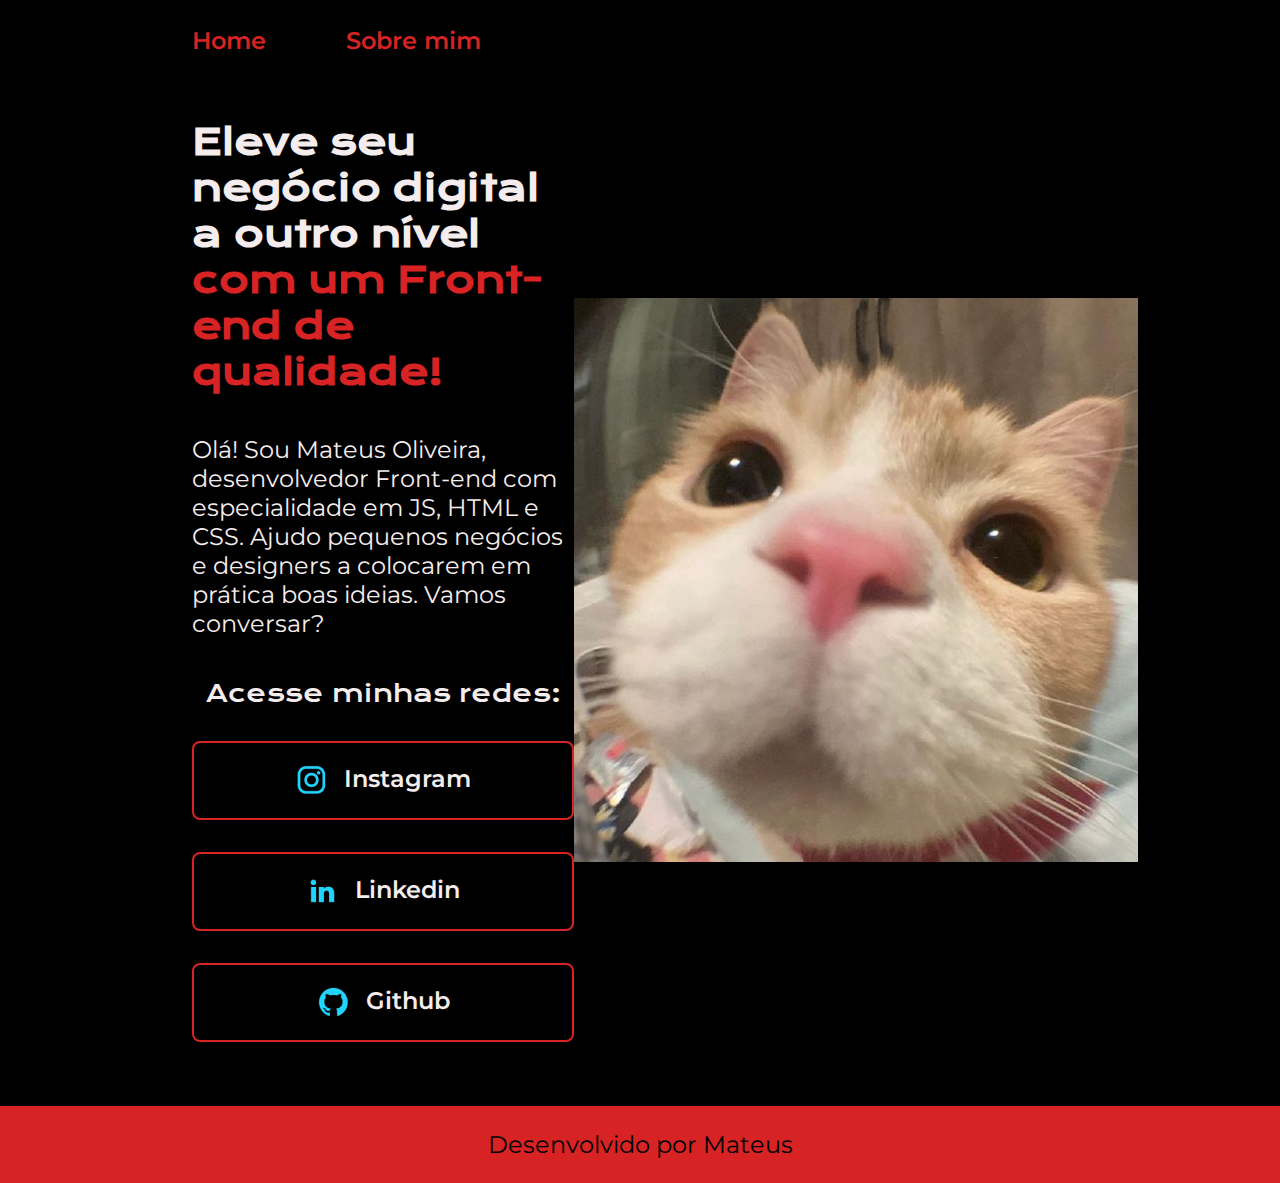
==== index.html @ e353abf3 "first commit" ====
<!DOCTYPE html>
<html lang="pt-br">
<head>
    <meta charset="UTF-8">
    <meta name="viewport" content="width=device-width, initial-scale=1.0">
    <title>Portfolio Mateus</title>
    <link rel="stylesheet" href="./styles/estilizando.css">
</head>
<body>
    <header class="cabecalho">
        <nav class="cabecalho1">
            <a class="menulink" href="index.html">Home</a>
            <a class="menulink" href="about.html">Sobre mim</a>
        </nav>
    </header>
    <main class="apresentacao">
        <section class="apresentacao__conteudo">
            <h1 class="titulo">Eleve seu negócio digital a outro nível <strong class="titulo-destaque"> com um Front-end de qualidade!</strong></h1>
            <p class="texto">Olá! Sou Mateus Oliveira, desenvolvedor Front-end com especialidade em JS, HTML e CSS. Ajudo pequenos negócios e designers a colocarem em prática boas ideias. Vamos conversar?</p>
        <div class="link">
            <h2 class="subtitulo"> Acesse minhas redes: </h2>
            <a class="link__link" href="https://instagram.com/mateusolvz" >
                <img src="./assets/instagram.png" alt="logo instagram">
                Instagram
            </a>
            <a class="link__link" href="https://linkedin.com/in/mateusoliveiraguimaraes" >
                <img src="./assets/linkedin.png" alt="logo linkedin">
                Linkedin
            </a>
            <a class="link__link" href="https://github.com/mateeusol" >
                <img src="./assets/github.png" alt="logo github">
                Github
            </a>
        </div>
        </section>
            <img src="./assets/eu2.jpg" alt="Foto do Mateus">
    </main>
    <footer class="rodape">
        <p>Desenvolvido por Mateus</p>
    </footer>
</body>
</html>
---- styles/estilizando.css ----
@import url('https://fonts.googleapis.com/css2?family=Krona+One&family=Montserrat:wght@400;600&display=swap');

:root {
    --cor-primaria: #000000;
    --cor-secundaria:  #F5EDED;
    --cor-terciaria:  #D72323;
    --cor-hover: #3E3636;

    --fonte-principal: "Krona one", sans-serif;
    --fonte-secundaria: "Montserrat", sans-serif;
}


* {
    margin: 0;
    padding: 0;
}

body {
    box-sizing: border-box;
    background-color: var(--cor-primaria);
    color: var(--cor-secundaria);
}

.cabecalho {
    padding: 2% 0 0 15%;
}

.cabecalho1 { 
    display: flex;
    gap: 80px;
}

.menulink {
    font-family: var(--fonte-secundaria);
    font-size: 24px;
    font-weight: 600;
    color: var(--cor-terciaria);
    text-decoration: none;
}


.titulo-destaque{
    color: var(--cor-terciaria);
    
}


.apresentacao {
    padding: 5% 15%;
    display: flex;
    align-items: center;
    justify-content: space-between;
}

.apresentacao__conteudo {
    width: 615px;
    display: flex;
    flex-direction: column;
    gap: 40px;
}
.titulo {
font-size: 36px;
font-family: var(--fonte-principal);


}
.texto {
    font-size: 24px;
    font-family: var(--fonte-secundaria);
;
}

.link {
    display: flex;
    flex-direction: column;
    justify-content: space-between;
    align-items: center;
    gap: 32px;
}

.subtitulo {
    font-family: var(--fonte-principal);
    font-weight: 400;
    font-size: 24px;
}

.link__link {
    display: flex;
    justify-content: center;
    gap: 16px;
    border: 2px solid var(--cor-terciaria);
    width: 378px;
    text-align: center;
    border-radius: 8px;
    font-size: 24px;
    font-weight: 600;
    padding: 21.5px 0;
    text-decoration: none;
    color: var(--cor-secundaria);
    font-family: var(--fonte-secundaria);
    
}

.link__link:hover {
    background-color: var(--cor-hover);
    cursor: pointer;
}

.rodape {
    color: var(--cor-primaria);
    background-color: var(--cor-terciaria);
    padding: 24px;
    text-align: center;
    font-family: var(--fonte-secundaria);
    font-size: 24px;
    font-weight: 400;
}
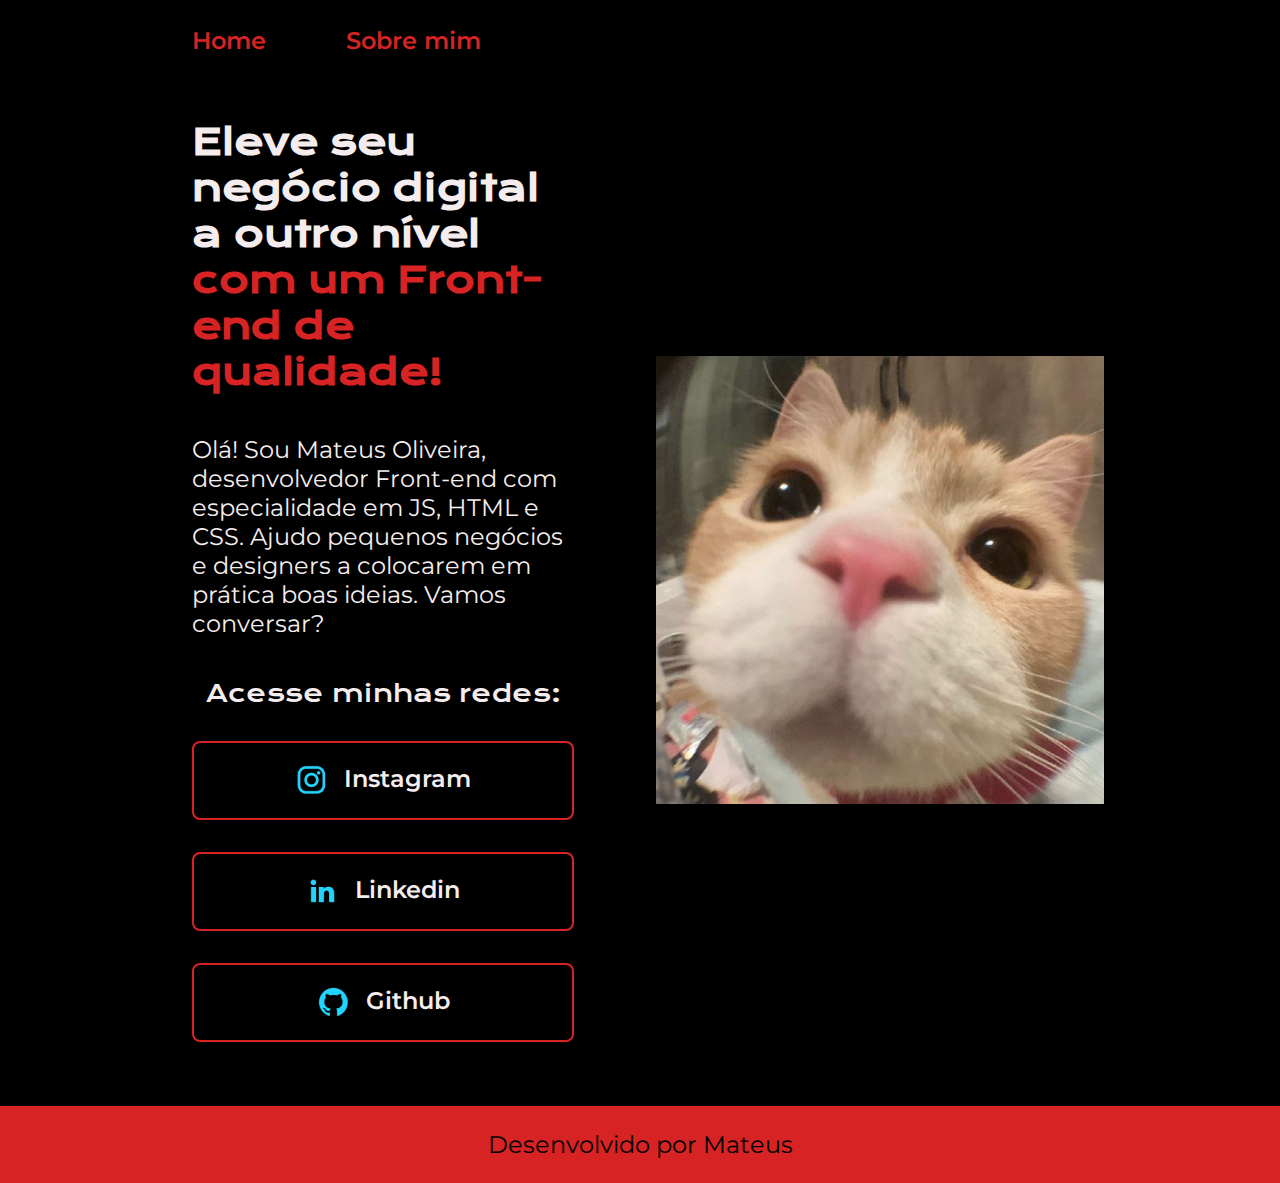
==== commit 0ca6f33f: "meu portfolio" ====
--- a/index.html
+++ b/index.html
@@ -33,7 +33,7 @@
             </a>
         </div>
         </section>
-            <img src="./assets/eu2.jpg" alt="Foto do Mateus">
+            <img class="apresentacao_imagem" src="./assets/eu2.jpg" alt="Foto do Mateus">
     </main>
     <footer class="rodape">
         <p>Desenvolvido por Mateus</p>
--- a/styles/estilizando.css
+++ b/styles/estilizando.css
@@ -33,7 +33,7 @@
 
 .menulink {
     font-family: var(--fonte-secundaria);
-    font-size: 24px;
+    font-size: 1.5rem;
     font-weight: 600;
     color: var(--cor-terciaria);
     text-decoration: none;
@@ -51,22 +51,23 @@
     display: flex;
     align-items: center;
     justify-content: space-between;
+    gap: 82px;
 }
 
 .apresentacao__conteudo {
-    width: 615px;
+    width: 50%;
     display: flex;
     flex-direction: column;
     gap: 40px;
 }
 .titulo {
-font-size: 36px;
+font-size: 2.25rem;
 font-family: var(--fonte-principal);
 
 
 }
 .texto {
-    font-size: 24px;
+    font-size: 1.5rem;
     font-family: var(--fonte-secundaria);
 ;
 }
@@ -82,7 +83,7 @@
 .subtitulo {
     font-family: var(--fonte-principal);
     font-weight: 400;
-    font-size: 24px;
+    font-size: 1.5rem;
 }
 
 .link__link {
@@ -93,7 +94,7 @@
     width: 378px;
     text-align: center;
     border-radius: 8px;
-    font-size: 24px;
+    font-size: 1.5rem;
     font-weight: 600;
     padding: 21.5px 0;
     text-decoration: none;
@@ -107,12 +108,37 @@
     cursor: pointer;
 }
 
+.apresentacao_imagem {
+    width: 50%;
+}
+
 .rodape {
     color: var(--cor-primaria);
     background-color: var(--cor-terciaria);
     padding: 24px;
     text-align: center;
     font-family: var(--fonte-secundaria);
-    font-size: 24px;
+    font-size: 1.5rem;
     font-weight: 400;
+}
+
+@media (max-width: 1200px) {
+    .cabecalho {
+        padding: 10%;
+    }
+
+    .cabecalho1 { 
+        justify-content: center;
+    }
+
+    .apresentacao {
+        flex-direction: column-reverse;
+        padding: 5%;
+    }
+
+    .apresentacao__conteudo {
+        width: auto;
+    }
+
+    
 }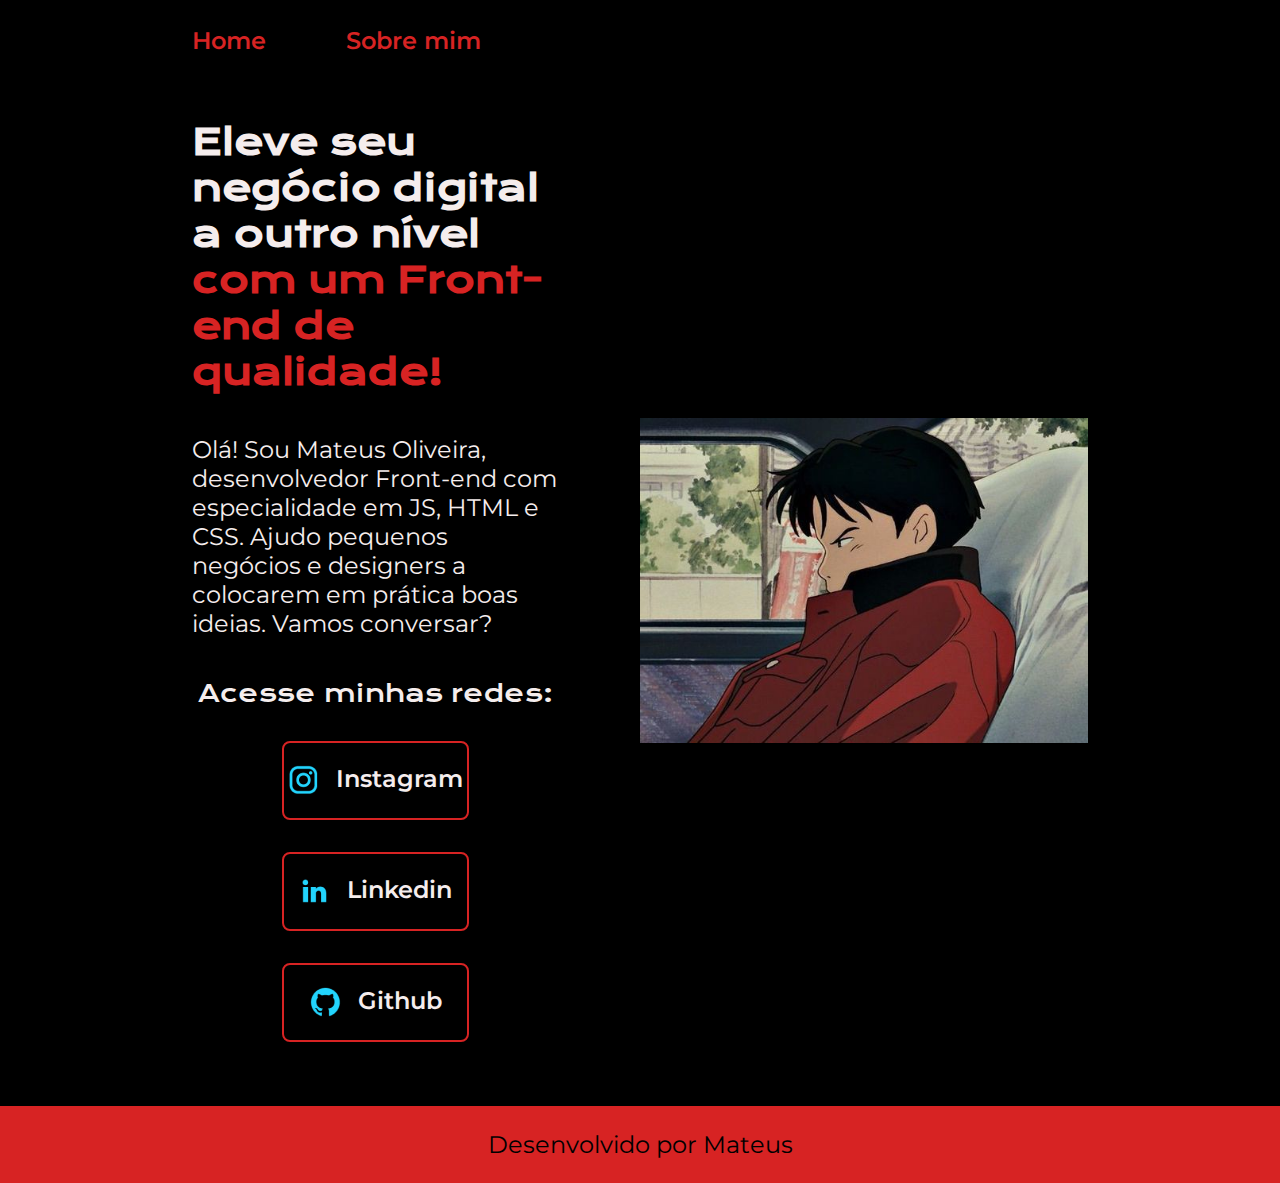
==== commit 4ebe3055: "projeto portfolio" ====
--- a/index.html
+++ b/index.html
@@ -33,7 +33,7 @@
             </a>
         </div>
         </section>
-            <img class="apresentacao_imagem" src="./assets/eu2.jpg" alt="Foto do Mateus">
+            <img class="apresentacao_imagem" src="./assets/avatar.jpg" alt="Foto do Mateus">
     </main>
     <footer class="rodape">
         <p>Desenvolvido por Mateus</p>
--- a/styles/estilizando.css
+++ b/styles/estilizando.css
@@ -23,7 +23,7 @@
 }
 
 .cabecalho {
-    padding: 2% 0 0 15%;
+    padding: 2% 0% 0% 15%;
 }
 
 .cabecalho1 { 
@@ -37,12 +37,6 @@
     font-weight: 600;
     color: var(--cor-terciaria);
     text-decoration: none;
-}
-
-
-.titulo-destaque{
-    color: var(--cor-terciaria);
-    
 }
 
 
@@ -63,9 +57,13 @@
 .titulo {
 font-size: 2.25rem;
 font-family: var(--fonte-principal);
+}
 
+.titulo-destaque {
+    color: var(--cor-terciaria);
+    
+}
 
-}
 .texto {
     font-size: 1.5rem;
     font-family: var(--fonte-secundaria);
@@ -91,7 +89,7 @@
     justify-content: center;
     gap: 16px;
     border: 2px solid var(--cor-terciaria);
-    width: 378px;
+    width: 50%;
     text-align: center;
     border-radius: 8px;
     font-size: 1.5rem;
@@ -105,7 +103,7 @@
 
 .link__link:hover {
     background-color: var(--cor-hover);
-    cursor: pointer;
+    
 }
 
 .apresentacao_imagem {
